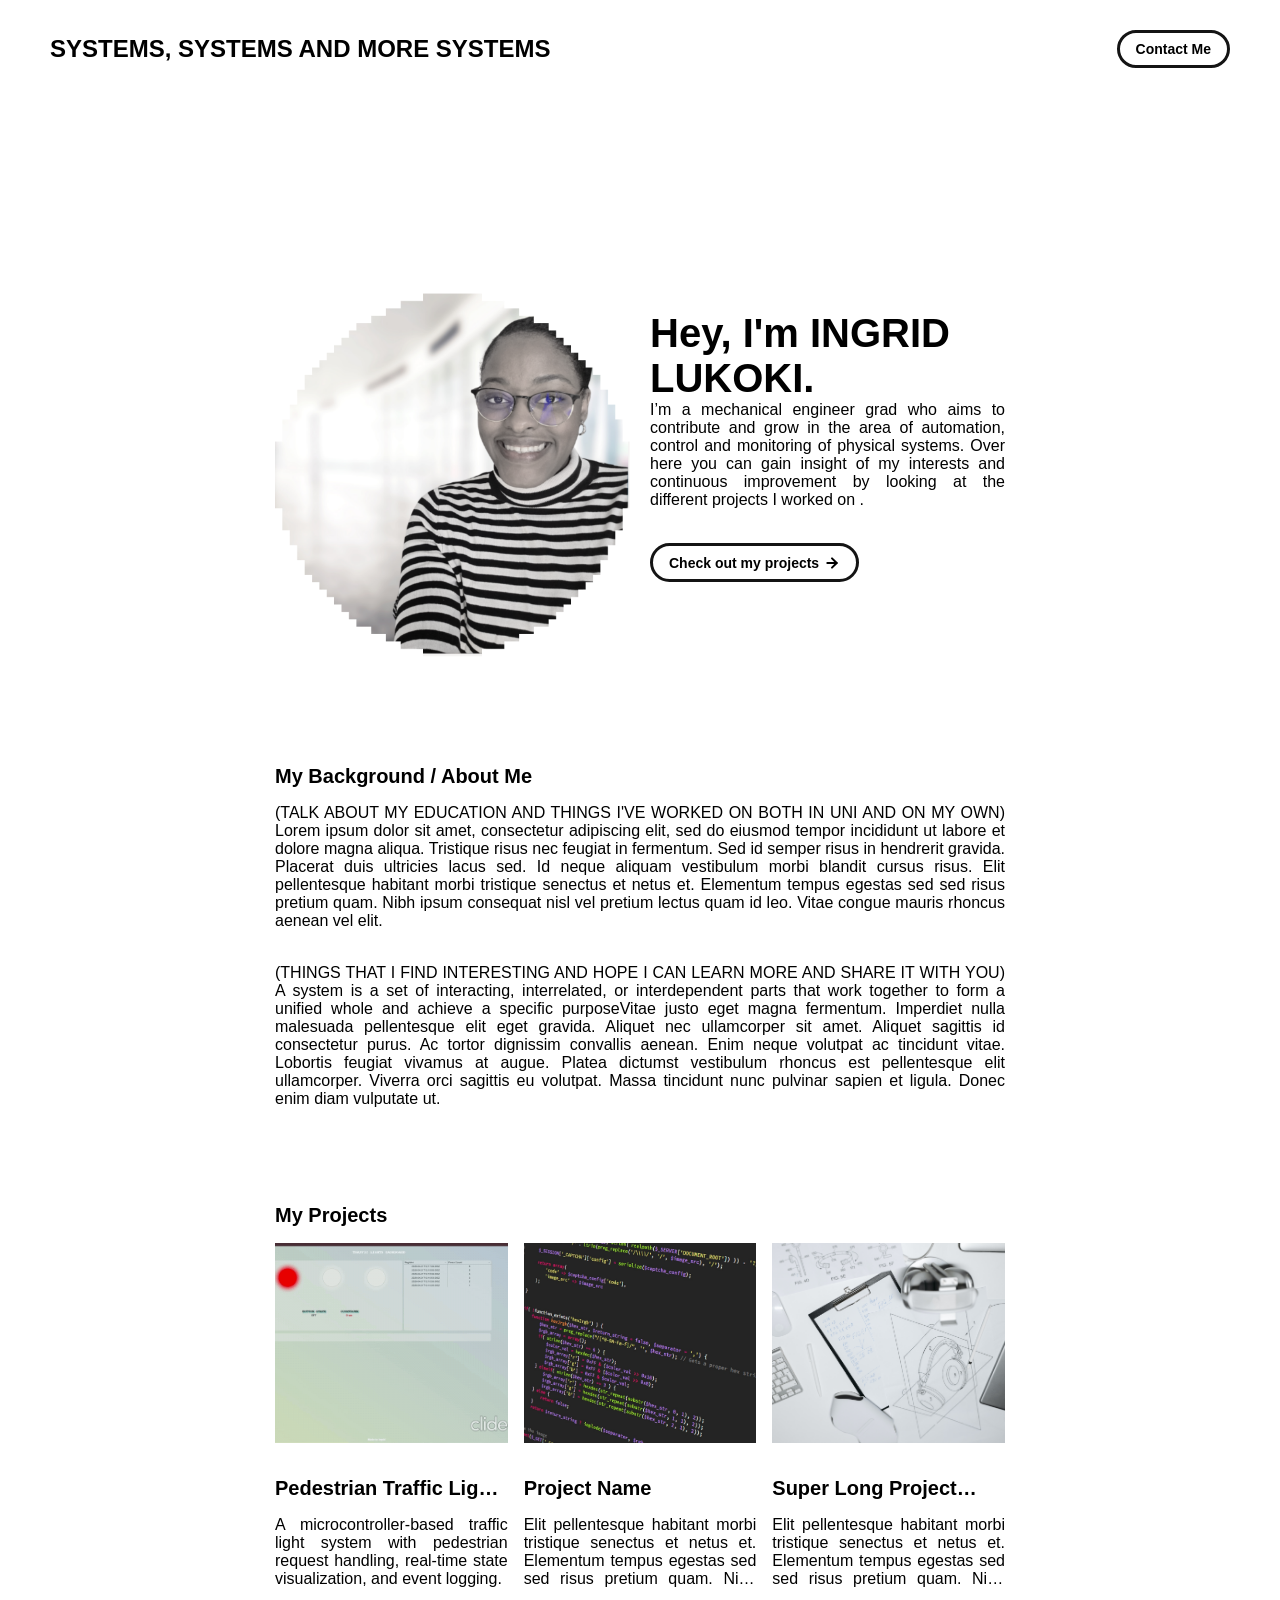
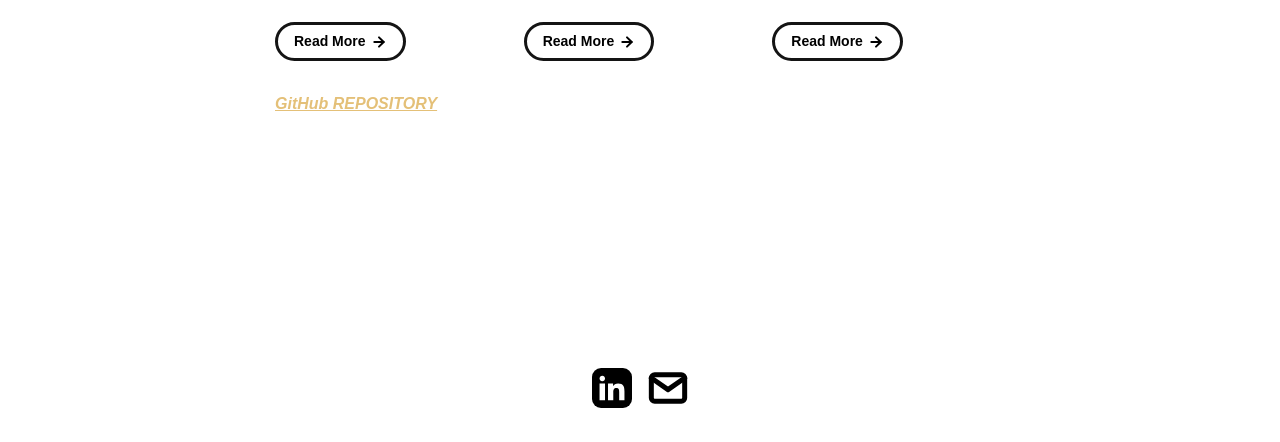
==== index.html @ a31dd632 "complete project lights portfolio page" ====
<!DOCTYPE html>
<html lang="en">
	<head>
		<meta charset="utf-8">

    <!-- 
      TODO

      Upload your Unemployable (or whatever photo you like) to the assets/images folder
      and change the name of the image below to match the uploaded one

      Change the title in the <title> tag to whatever you would like the title of your portfolio to be

      This should be the same across all pages.
     -->
    <link rel="icon" href="/assets/images/4539.jpg" />
		<title>WELCOME TO INGRID'S PORTFOLIO</title>
    <meta name="description" content="A page where I share some projects with the community.">
    <meta name="viewport" content="width=device-width, initial-scale=1" />

		<link rel="stylesheet" href="./css/layout.css">
    <link rel="stylesheet" href="./css/typography.css">
    <link rel="stylesheet" href="./css/utilities.css">

		<script defer src="./js/script.js"></script>
	</head>
	<body>
    <!-- NAVBAR -->
    <div class="navbar">
      <a class="nav-title-link" href="./index.html">
        <!-- TODO - Change the "Portfolio Title" to whatever you want displayed in the top left -->
        <span class="nav-title">SYSTEMS, SYSTEMS AND MORE SYSTEMS</span>
         <!-- TODO - Change the email after 'mailto:' to your email address for contact -->
        <a class="button" href="mailto:ingrid.lukoki@gmail.com">
          <span class="button-text">Contact Me</span>
        </a>
      </a>
    </div>



    <!-- MAIN PAGE CONTENT -->
    <div id="main-content">

      <!-- PORTFOLIO HEADER -->
      <div id="portfolio-header">
        <div id="portfolio-header-image-container">
          <!-- 
            TODO

            - Change the img "src" attribute to point to the Unemployable image you uploaded (or whatever image).
            - Change the number to point to your Unemployable & replace the OpenSea link with your own
            - If you aren't using an Unemployable as your image, remove the entire "a" element
          -->
          <img src="./assets/images/PROFILE_PICTURE.png" class="portfolio-header-image">
         
         <!--
          <a class="no-underline" target="_blank" href="https://opensea.io/assets/0xe0be388ab81c47b0f098d2030a1c9ef190691a8a/1311">
            <span class="image-caption">Unemployables #1311</span>
          -->
          
          </a>
        </div>

          <!-- 
            TODO

            - Change the main-title to whatver you want
            - Change the body-text after that to a quick introduction to what you do
            - Edit the button text if you feel like it. It will link to the projects section below.
          -->
        <div id="portfolio-header-text-container">
            <div class="header-text">
              <span class="main-title">Hey, I'm INGRID LUKOKI.</span>
              <div class="body-text">I’m a mechanical engineer grad who aims to contribute and grow in the area of automation, control and monitoring of physical systems. Over here you can gain insight of my interests and continuous improvement by looking at the different projects I worked on .</div>
            </div>
            <a class="button" id="my-work-link">
              <span class="button-text">Check out my projects</span> 
              <image src="./assets/icons/arrow-right.svg" class="right-arrow-icon"/>
            </a>
        </div>
      </div>

      <!-- ABOUT SECTION -->
      <!-- 
        TODO

        - Change the subheader-text to whatever header you want
        - Add paragraphs using the <div class="body-text"></div> elements in the "about-section-content"
      -->
      <div id="about-section">
        <span class="subheader-text">My Background / About Me</span>
        <div class="about-section-content">
          <div class="body-text">(TALK ABOUT MY EDUCATION AND THINGS I'VE WORKED ON BOTH IN UNI AND ON MY OWN) Lorem ipsum dolor sit amet, consectetur adipiscing elit, sed do eiusmod tempor incididunt ut labore et dolore magna aliqua. Tristique risus nec feugiat in fermentum. Sed id semper risus in hendrerit gravida. Placerat duis ultricies lacus sed. Id neque aliquam vestibulum morbi blandit cursus risus. Elit pellentesque habitant morbi tristique senectus et netus et. Elementum tempus egestas sed sed risus pretium quam. Nibh ipsum consequat nisl vel pretium lectus quam id leo. Vitae congue mauris rhoncus aenean vel elit.</div>
          <div class="body-text">(THINGS THAT I FIND INTERESTING AND HOPE I CAN LEARN MORE AND SHARE IT WITH YOU) A system is a set of interacting, interrelated, or interdependent parts that work together to form a unified whole and achieve a specific purposeVitae justo eget magna fermentum. Imperdiet nulla malesuada pellentesque elit eget gravida. Aliquet nec ullamcorper sit amet. Aliquet sagittis id consectetur purus. Ac tortor dignissim convallis aenean. Enim neque volutpat ac tincidunt vitae. Lobortis feugiat vivamus at augue. Platea dictumst vestibulum rhoncus est pellentesque elit ullamcorper. Viverra orci sagittis eu volutpat. Massa tincidunt nunc pulvinar sapien et ligula. Donec enim diam vulputate ut.</div>
        </div>
      </div>

      <!-- PROJECTS / MY WORK SECTION -->
      <div id="my-work-section">
        <!-- TODO - Change the subheader-text to whatever you want the Projects section header to say -->
        <span class="subheader-text">My Projects</span>

        <div class="projects-container">
          <!-- 
            TODO

            This is where the project cards live. Here's a base level project card for you to copy:
            <div class="project-card">
              <img src="./assets/images/IMAGE_NAME" class="project-image">
              <div class="project-card-text-container">
                <div class="subheader-text project-title">PROJECT_NAME</div>
                <div class="body-text project-card-text">SMALL_PROJECT_DESCRIPTION</div>
              </div>
              <a class="button" href="./project-pages/PROJECT_PAGE_NAME.html">
                <span class="button-text">Read More</span>
                <image src="./assets/icons/arrow-right.svg" class="right-arrow-icon"/>
              </a>
            </div>

            - To add a project to the this area, copy the above, paste it below this comment, and change the following:
                - IMAGE_NAME: the name of the image file in assets/images
                - PROJECT_NAME: the name of the project (keep it short, it only shows 1 line)
                - SMALL_PROJECT_DESCRIPTION: a quick project description (max 4 lines)
                - PROJECT_PAGE_NAME.html: the html filename for the project (must be in project-pages folder)
          -->
          <div class="project-card">
            <img src="./assets/images/traffic_lights.gif" class="project-image">
            <div class="project-card-text-container">
              <div class="subheader-text project-title"> Pedestrian Traffic Light Control System with Monitoring and Data Logging </div>
              <div class="body-text project-card-text"> A microcontroller-based traffic light system with pedestrian request handling, real-time state visualization, and event logging.</div>
            </div>
            <a class="button" href="./project-pages/project-trafficL.html">
              <span class="button-text">Read More</span>


              
              <!-- OVER HERE TRY TO INS, DIAGRAMS NOTHING MORE ERT GITHUB REPOSITORY LINK; ALSO THE NEXT PAGE SHOULD JUST SHOW PICS-->
              <image src="./assets/icons/arrow-right.svg" class="right-arrow-icon"/>
               <a class="links" href="https://github.com/Ingrid-LK/Traffic-Lights-ArduinoVersion" target="_blank">GitHub REPOSITORY</a>
            </a>
          </div>



          <div class="project-card">
            <img src="./assets/images/code.jpeg" class="project-image">
            <div class="project-card-text-container">
              <div class="subheader-text project-title">Project Name</div>
              <div class="body-text project-card-text">Elit pellentesque habitant morbi tristique senectus et netus et. Elementum tempus egestas sed sed risus pretium quam. Nibh ipsum consequat nisl vel pretium</div>
            </div>
            <a class="button" href="./project-pages/project-template.html">
              <span class="button-text">Read More</span>
              <image src="./assets/icons/arrow-right.svg" class="right-arrow-icon"/>
            </a>
          </div>




          <div class="project-card">
            <img src="./assets/images/sketchbook.jpeg" class="project-image">
            <div class="project-card-text-container">
              <div class="subheader-text project-title">Super Long Project Name That Should be Hidden</div>
              <div class="body-text project-card-text">Elit pellentesque habitant morbi tristique senectus et netus et. Elementum tempus egestas sed sed risus pretium quam. Nibh ipsum consequat nisl vel pretium</div>
            </div>
            <a class="button" href="./project-pages/project-template.html">
              <span class="button-text">Read More</span>
              <image src="./assets/icons/arrow-right.svg" class="right-arrow-icon"/>
            </a>
          </div>
        </div>
      </div>
    </div>

    <!-- FOOTER -->
    <div id="footer">
      <!-- 
        TODO - Change href to your Instagram account (can also delete entire "a" element if no Instagram) 

        This should be the same across all pages.
      -->
      
      <!-- 
        TODO - Change href to your Twitter account (can also delete entire "a" element if no Twitter) 
      
        This should be the same across all pages.
      -->
      <a class="icon-link" target="_blank" href="https://www.linkedin.com/in/ingrid-l-b6b52033a">
        <image src="./assets/icons/linkedin-square-icon.svg" class="footer-icon"/>
      </a>
      <!-- 
        TODO - Change the email after "mailto" to your contact email 
      
        This should be the same across all pages.
      -->
      <a class="icon-link" href="mailto:ingrid.lukoki@gmail.com">
        <image src="./assets/icons/mail.svg" class="footer-icon"/>
      </a>
    </div>

	</body>
</html>
---- css/layout.css ----
* {
  box-sizing: border-box;
}

html {
  text-size-adjust: none;
  -webkit-text-size-adjust: none;
  -moz-text-size-adjust: none;
  -ms-text-size-adjust: none;
}

body {
  margin: 0;
  -webkit-font-smoothing: antialiased;
  -moz-osx-font-smoothing: grayscale;
}




/* Main Page Layout */

#main-content {
  margin: 225px 425px;
  display: flex;
  flex-direction: column;
  gap: 96px;
}




/* Portfolio Header */

#portfolio-header {
  display: flex;
  gap: 20px;
  align-items: center;
}

#portfolio-header-image-container {
  display: flex;
  flex-direction: column;
  gap: 10px;
  flex-basis: 50%;
}

.portfolio-header-image {
  width: 100%;
  height: auto;
}

#portfolio-header-text-container {
  display: flex;
  flex-direction: column;
  gap: 34px;
  flex-basis: 50%;
}




/* About Section */

#about-section {
  display: flex;
  flex-direction: column;
  gap: 16px;
}

.about-section-content {
  display: flex;
  flex-direction: column;
  gap: 34px;
}




/* Project Section */

#my-work-section {
  display: flex;
  flex-direction: column;
  gap: 16px;
}

.projects-container {
  display: flex;
  gap: 34px 16px;
  flex-wrap: wrap;
}

    /* Project Cards */

    .project-card {
      max-width: calc((100% - 32px) / 3);
      display: flex;
      flex-direction: column;
      gap: 34px;
    }

    .project-card-text-container {
      flex-direction: column;
      display: flex;
      gap: 16px
    }

    .project-image {
      width: 100%;
      height: 200px;
      object-fit: cover;
      object-position: center;
    }




/* Project Pages */

#project-header {
  display: flex;
  flex-direction: column;
  gap: 16px;
}

.project-header-image {
  width: 100%;
  height: auto;
}

#project-details {
  display: flex;
  flex-direction: column;
  gap: 16px;
}

.project-details-content {
  display: flex;
  flex-direction: column;
  gap: 34px;
}

    /* Project Gallery */

    #project-gallery {
      display: flex;
      flex-direction: column;
      gap: 16px;
    }

    .project-gallery-content {
      display: flex;
      flex-wrap: wrap;
      gap: 34px 16px;
    }

    .gallery-image-container {
      width: 100%;
      display: flex;
      flex-direction: column;
      gap: 10px;
    }

    .gallery-image-container.half-width {
      width: calc((100% - 16px) / 2);
    }

  

    .gallery-image {
      width: 100%;
      height: auto;
    }

  

/* Extra Extra large devices (large laptops and desktops, 1200px and below) */
@media only screen and (max-width: 1600px) {
  #main-content {
    margin: 225px 275px;
  }
}

/* Extra large devices (large laptops and desktops, 1200px and below) */
@media only screen and (max-width: 1200px) {
  #main-content {
    margin: 225px 175px;
  }
}

/* Large devices (laptops/desktops, 1000px and below) */
@media only screen and (max-width: 1000px) {
  #main-content {
    margin: 225px 75px;
  }
}

/* Small devices (portrait tablets and large phones, 800px and below) */
@media only screen and (max-width: 800px) {
  #main-content {
    margin: 150px 50px;
  }

  #portfolio-header {
    flex-direction: column;
  }

  .project-card {
    max-width: calc((100% - 16px) / 2);
  }
}

/* Small devices (portrait tablets and large phones, 600px and below) */
@media only screen and (max-width: 600px) {
  #main-content {
    margin: 125px 20px;
  }

  .project-card {
    max-width: 100%;
  }
}

#image-centered{
  text-align: center;
   display: block;
  margin: auto;
  width: 50%;;
}


/*spacing in list elements*/
li {
  margin: 10px 0;
}
---- css/typography.css ----
body {
  font-family: "Helvetica Neue", Helvetica, Arial, sans-serif;
}

.nav-title {
  font-weight: 700;
  font-size: 24px;
}

.button-text {
  font-size: 14px;
  font-weight: 700;
}

.image-caption {
  font-size: 14px;
  font-weight: 500;
  text-align: center;
  text-shadow:
  1px 1px 2px bisque,
  0 0 1em brown,
  0 0 0.2em burlywood;
}

.main-title {
  font-size: 40px;
  font-weight: 700;
}

.subheader-text {
  font-size: 20px;
  font-weight: 700;
}

.body-text {
  font-size: 16px;
  font-weight: 500;
  text-align:justify;
}

.project-card-text {
  overflow: hidden;
  text-overflow: ellipsis;
  display: -webkit-box;
  -webkit-line-clamp: 4;
  -webkit-box-orient: vertical;
}

.project-title {
  overflow: hidden;
  text-overflow: ellipsis;
  display: -webkit-box;
  -webkit-line-clamp: 1;
  -webkit-box-orient: vertical;
}

.links{
    color: rgb(228, 192, 120);
    font-style: oblique;
    font-weight:bold


}
---- css/utilities.css ----
/* Icons */

.right-arrow-icon {
  width: 16px;
  height: 16px;
  margin-top: 1px;
}

.footer-icon {
  width: 40px;
  height: 40px;
}

a.icon-link {
  transition: transform 200ms ease-in-out;
}

a.icon-link:hover {
  cursor: pointer;
  stroke-width: 5;
  margin: 0;
  transform: rotate(15deg);
}


/* Navbar Styling */

.navbar {
  width: 100%;
  padding: 30px 50px;
  display: flex;
  justify-content: space-between;
  align-items: center;
  position: fixed;
  top: 0;
  left: 0;
}

.nav-title-link {
  color: black;
  text-decoration: none;
}

.nav-title-link:hover {
  text-decoration: underline;
}

/* Small devices (portrait tablets and large phones, 800px and below) */
@media only screen and (max-width: 800px) {
  .navbar {
    padding: 20px 20px;
    background-color: white
  }
}


/* Button Styling */

a.button {
  padding: 8px 16px;
  border: 3px solid #141414;
  border-radius: 50px;
  color: black;
  text-decoration: none;
  width: fit-content;
  display: flex;
  gap: 5px;
  align-items: center;
}

a.button:hover {
  text-decoration: underline;
  text-decoration-thickness: 2px;
  cursor: pointer;
}


/* Footer Styling */

#footer {
  width: 100%;
  display: flex;
  padding: 30px 50px;
  justify-content: center;
  align-items: center;
  gap: 16px;
}

/* Link Styling */
a.no-underline {
  text-decoration: none;
  color: black
}

a.no-underline:hover {
  text-decoration: underline;
  cursor: pointer;
}

/* Small devices (portrait tablets and large phones, 800px and below) */
@media only screen and (max-width: 800px) {
  #footer {
    padding: 20px 20px;
  }
}
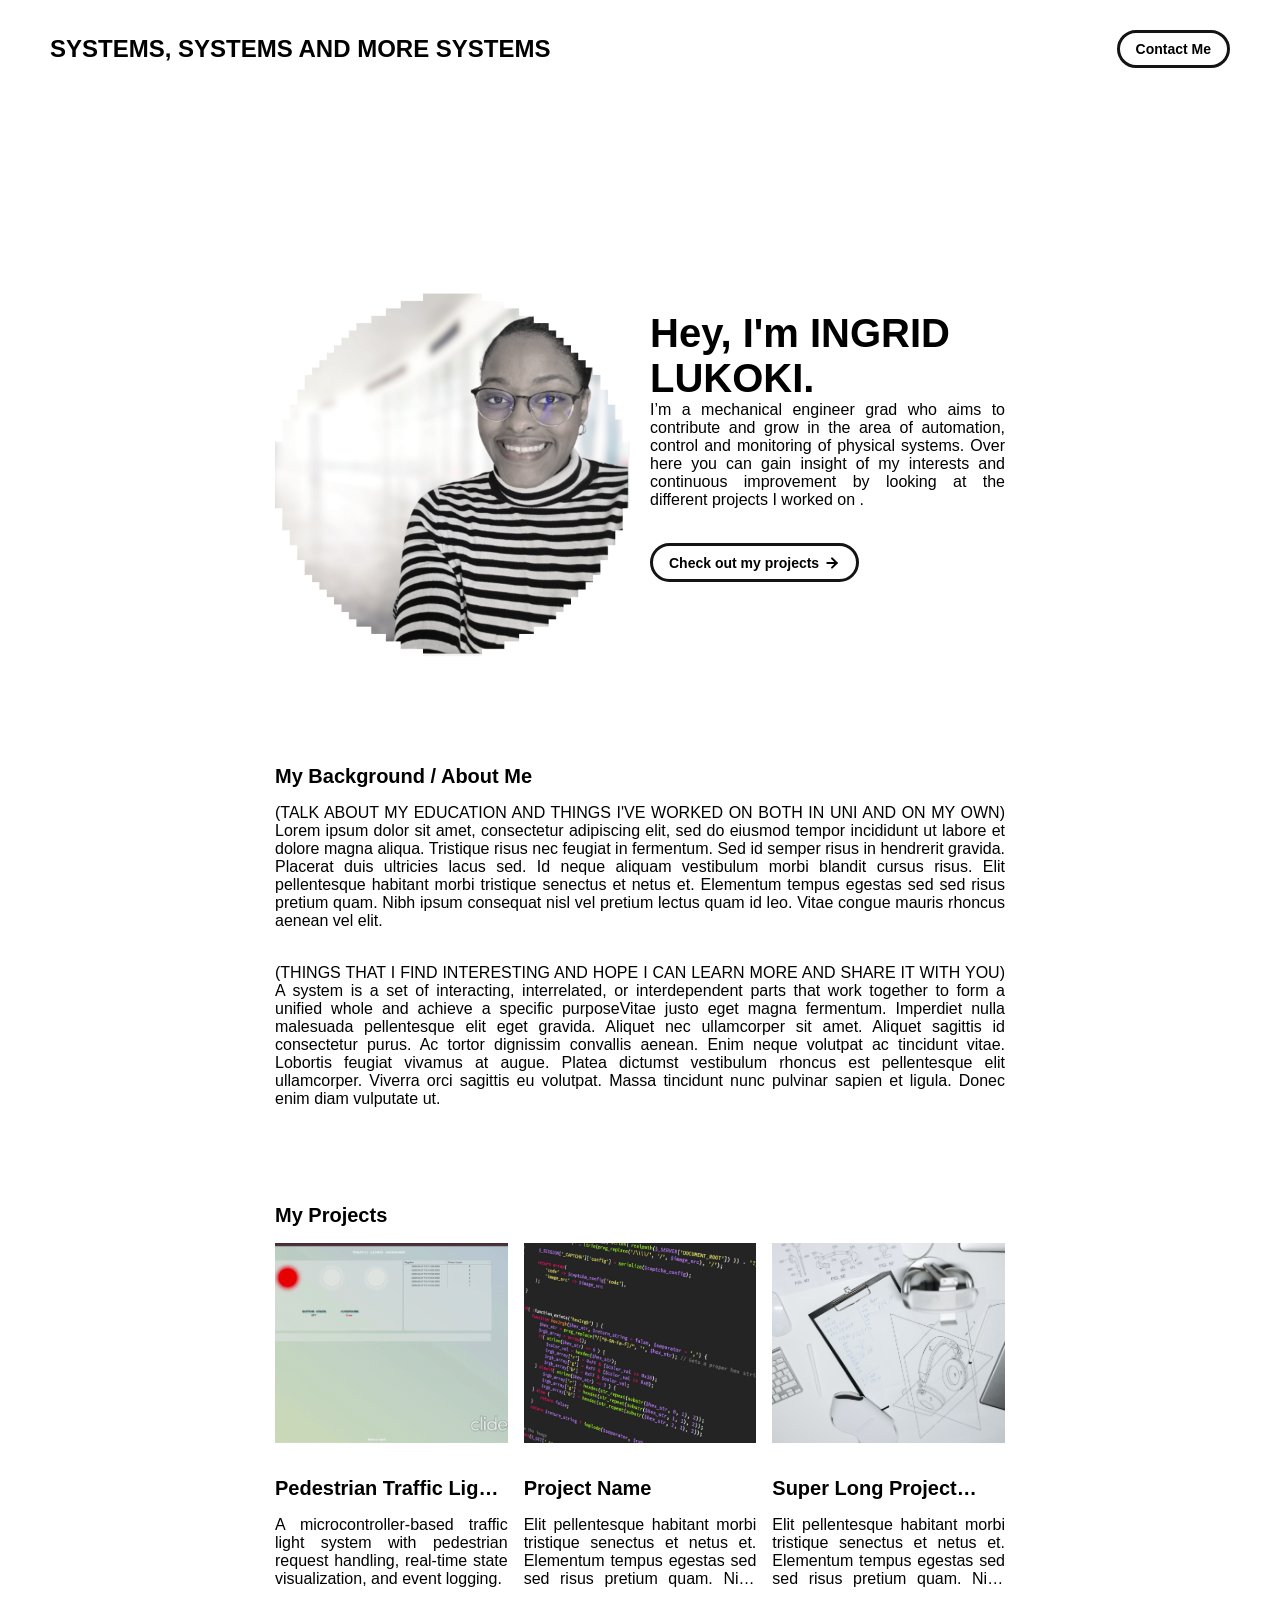
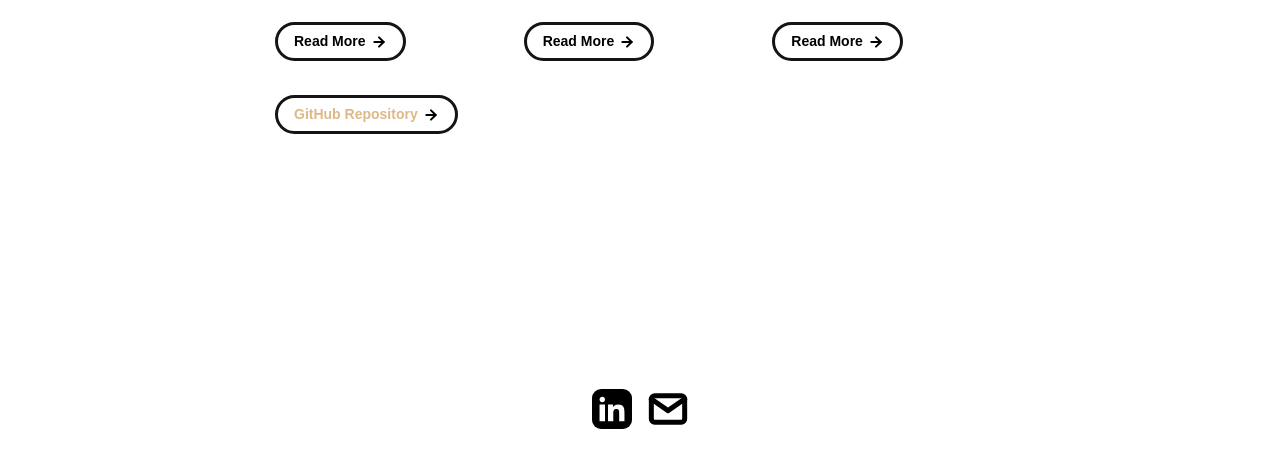
==== commit bf43af0e: "added github project links" ====
--- a/index.html
+++ b/index.html
@@ -132,13 +132,16 @@
             </div>
             <a class="button" href="./project-pages/project-trafficL.html">
               <span class="button-text">Read More</span>
-
-
-              
+              <image src="./assets/icons/arrow-right.svg" class="right-arrow-icon"/>
+            </a>
+
+
+             <a class="button" id= "links" href="https://github.com/Ingrid-LK/Traffic-Lights-ArduinoVersion">
+              <span class="button-text">GitHub Repository</span>
               <!-- OVER HERE TRY TO INS, DIAGRAMS NOTHING MORE ERT GITHUB REPOSITORY LINK; ALSO THE NEXT PAGE SHOULD JUST SHOW PICS-->
               <image src="./assets/icons/arrow-right.svg" class="right-arrow-icon"/>
-               <a class="links" href="https://github.com/Ingrid-LK/Traffic-Lights-ArduinoVersion" target="_blank">GitHub REPOSITORY</a>
-            </a>
+            </a>
+
           </div>
 
 
--- a/css/utilities.css
+++ b/css/utilities.css
@@ -75,6 +75,10 @@
   cursor: pointer;
 }
 
+a.button#links {
+    color: burlywood;
+}
+
 
 /* Footer Styling */
 
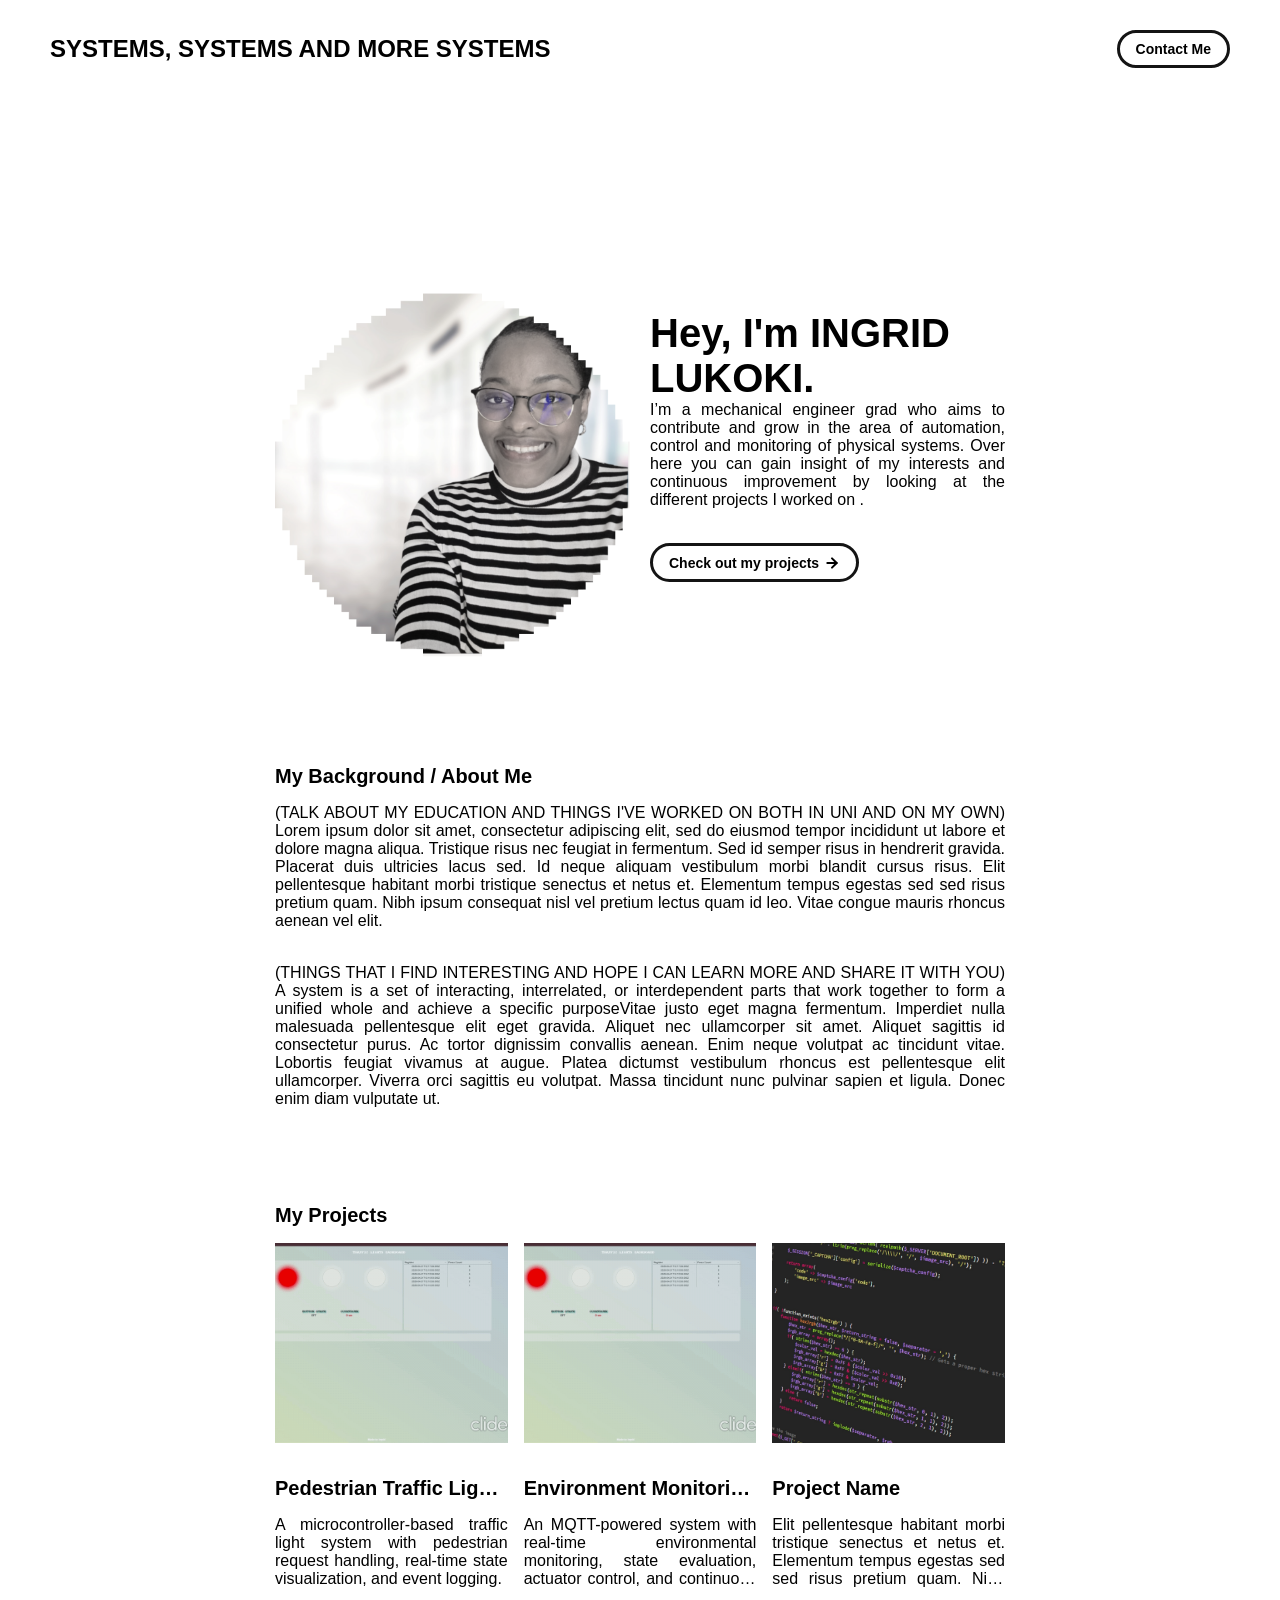
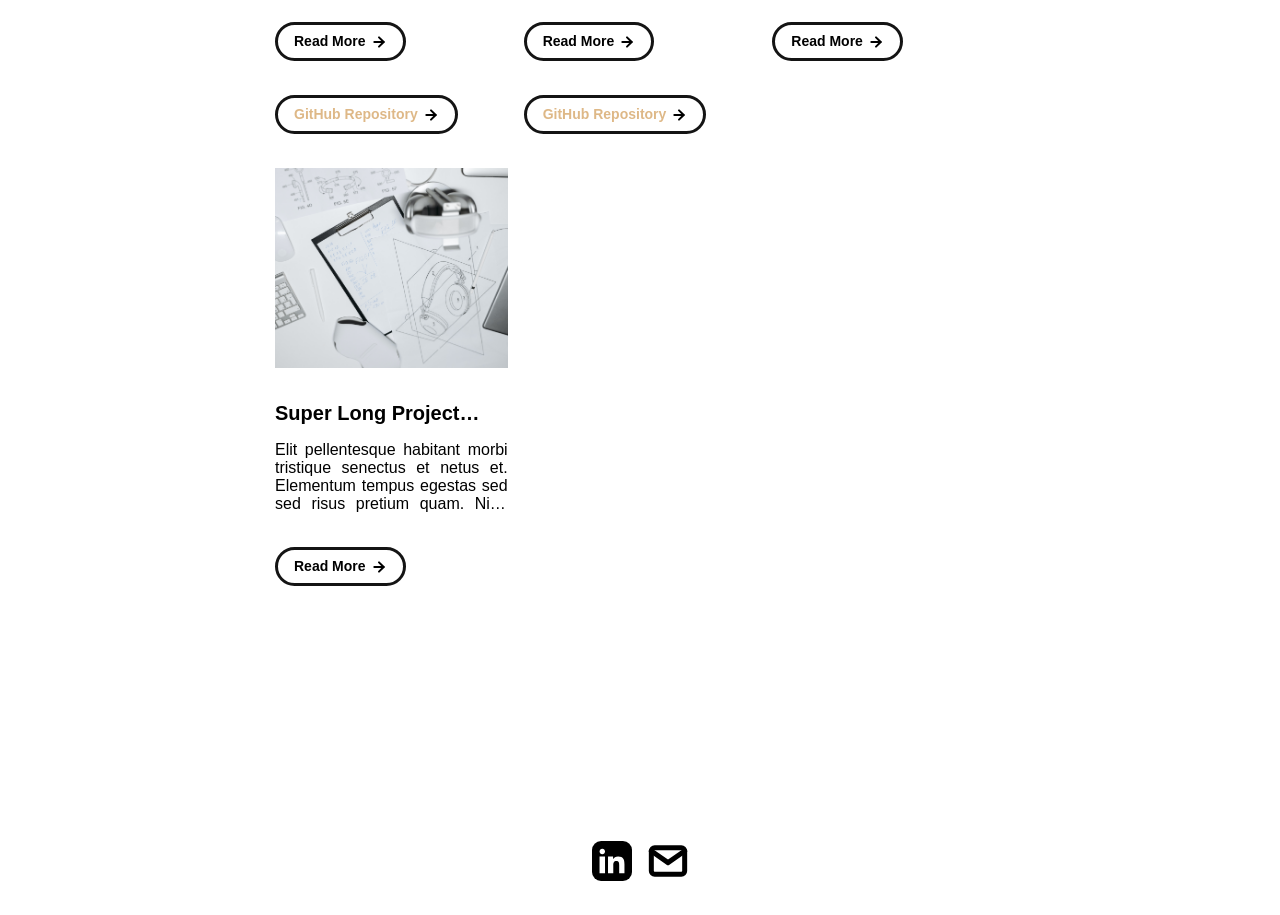
==== commit e1027d5a: "update index html to add new project page" ====
--- a/index.html
+++ b/index.html
@@ -124,6 +124,7 @@
                 - SMALL_PROJECT_DESCRIPTION: a quick project description (max 4 lines)
                 - PROJECT_PAGE_NAME.html: the html filename for the project (must be in project-pages folder)
           -->
+                <!--traffic lights project-->
           <div class="project-card">
             <img src="./assets/images/traffic_lights.gif" class="project-image">
             <div class="project-card-text-container">
@@ -143,6 +144,31 @@
             </a>
 
           </div>
+
+
+          
+          <!--mqtt project-->
+           <div class="project-card">
+            <img src="./assets/images/traffic_lights.gif" class="project-image">
+            <div class="project-card-text-container">
+              <div class="subheader-text project-title"> Environment Monitoring & Watering Control System using ESP32 and MQTT </div>
+              <div class="body-text project-card-text"> An MQTT-powered system with real-time environmental monitoring, state evaluation, actuator control, and continuous data logging.</div>
+            </div>
+            <a class="button" href="./project-pages/project-mqtt.html">
+              <span class="button-text">Read More</span>
+              <image src="./assets/icons/arrow-right.svg" class="right-arrow-icon"/>
+            </a>
+
+
+             <a class="button" id= "links" href="https://github.com/Ingrid-LK/SENSOR_STATION">
+              <span class="button-text">GitHub Repository</span>
+              <!-- OVER HERE TRY TO INS, DIAGRAMS NOTHING MORE ERT GITHUB REPOSITORY LINK; ALSO THE NEXT PAGE SHOULD JUST SHOW PICS-->
+              <image src="./assets/icons/arrow-right.svg" class="right-arrow-icon"/>
+            </a>
+
+          </div>
+
+
 
 
 
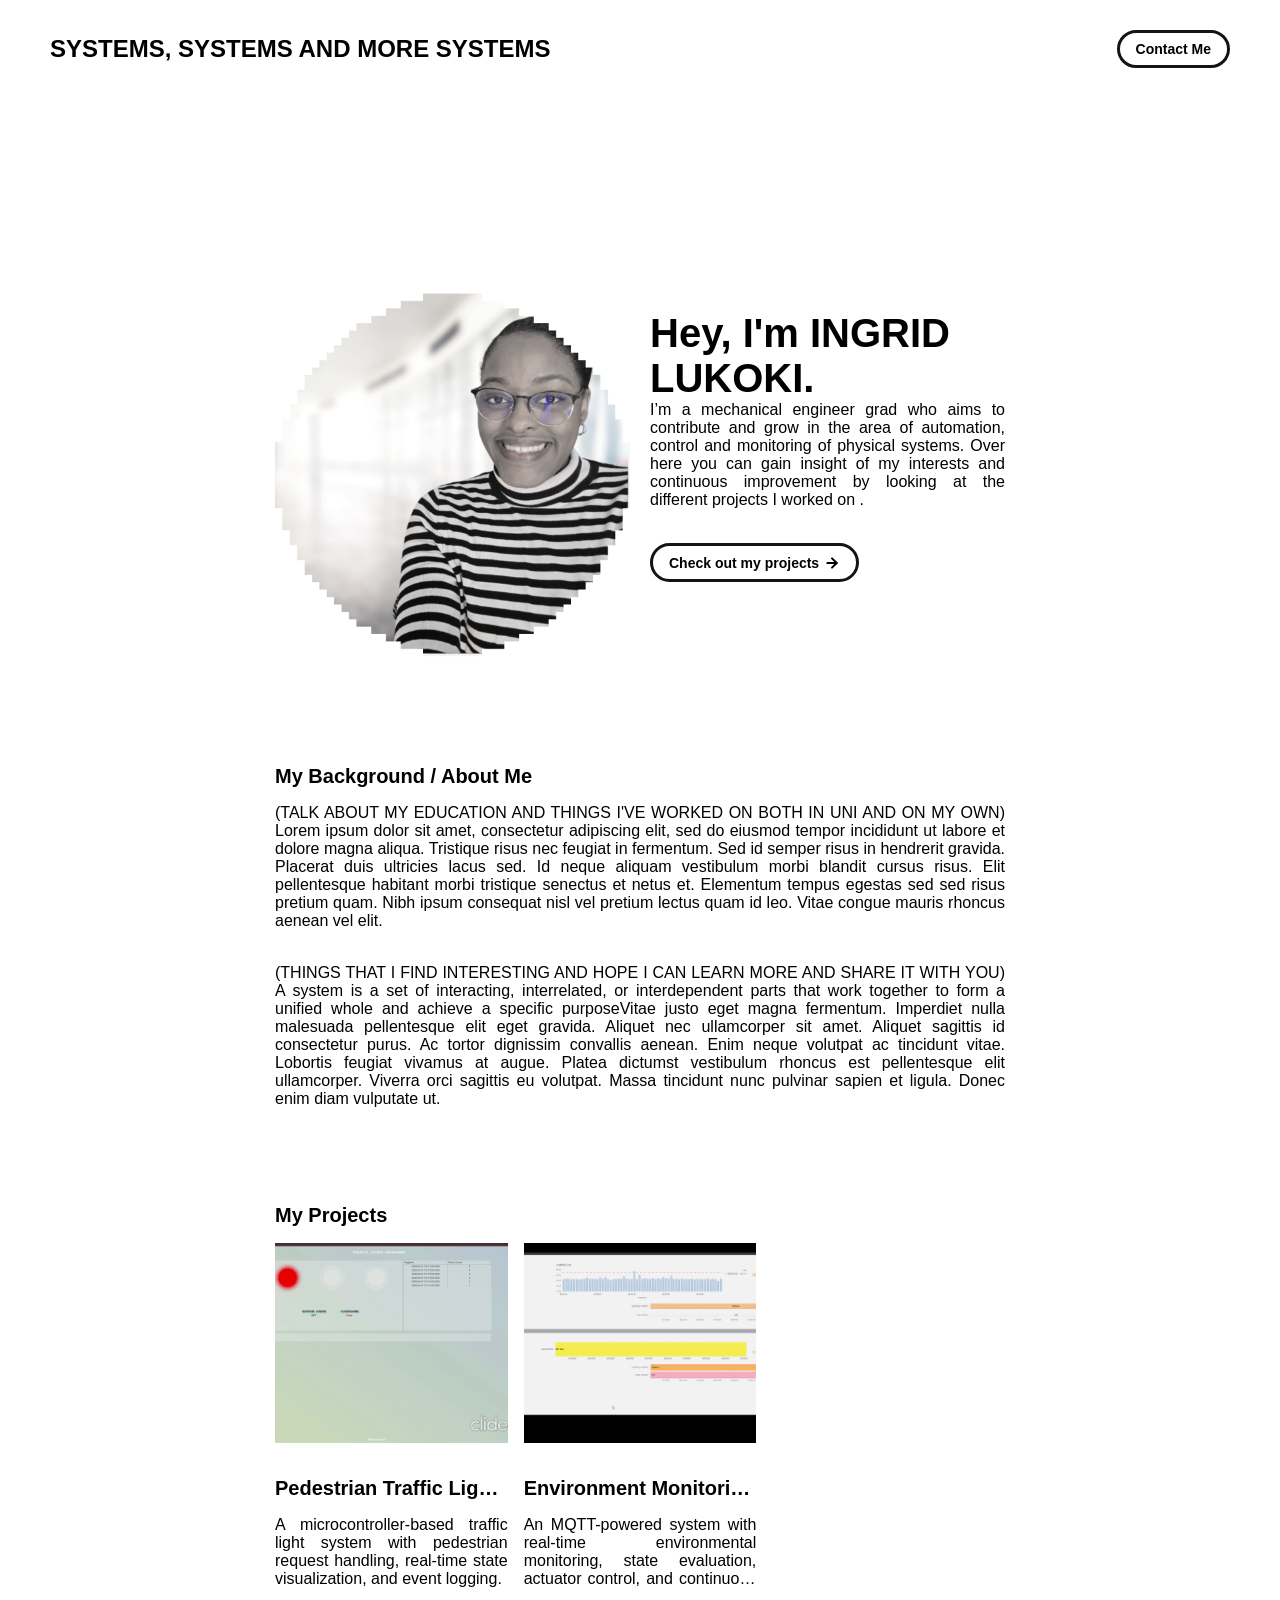
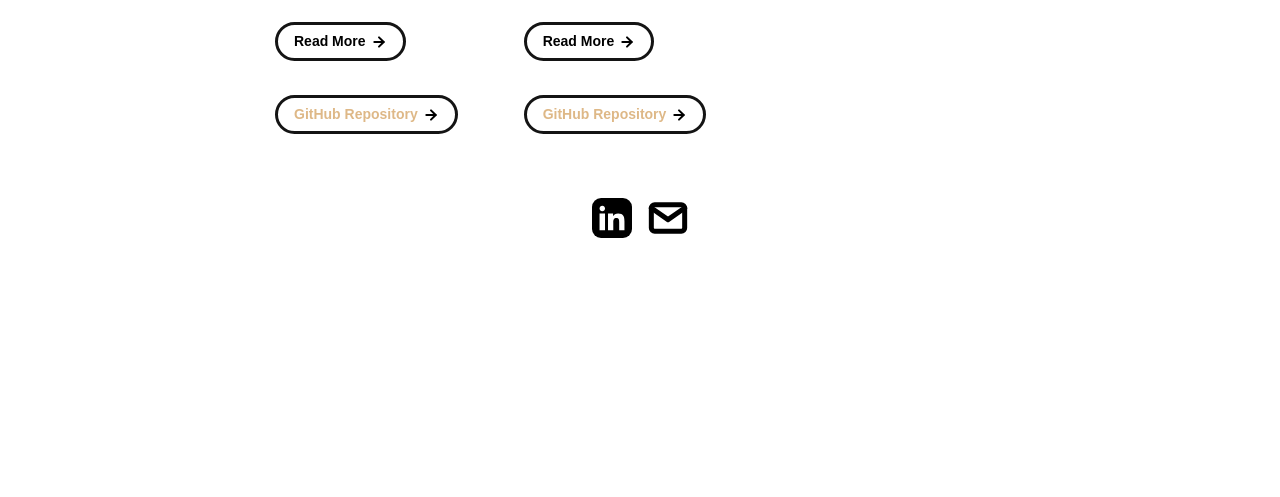
==== commit 5566a646: "updated project 2 card" ====
--- a/index.html
+++ b/index.html
@@ -149,7 +149,7 @@
           
           <!--mqtt project-->
            <div class="project-card">
-            <img src="./assets/images/traffic_lights.gif" class="project-image">
+            <img src="./assets/images/project_2/GRAFANA_DASHBOARD.gif" class="project-image">
             <div class="project-card-text-container">
               <div class="subheader-text project-title"> Environment Monitoring & Watering Control System using ESP32 and MQTT </div>
               <div class="body-text project-card-text"> An MQTT-powered system with real-time environmental monitoring, state evaluation, actuator control, and continuous data logging.</div>
@@ -171,7 +171,9 @@
 
 
 
-
+          <!--ADDITIONAL PROJECT CARDS-->
+
+          <!---
           <div class="project-card">
             <img src="./assets/images/code.jpeg" class="project-image">
             <div class="project-card-text-container">
@@ -202,6 +204,7 @@
       </div>
     </div>
 
+  -->
     <!-- FOOTER -->
     <div id="footer">
       <!-- 
--- a/css/layout.css
+++ b/css/layout.css
@@ -226,7 +226,7 @@
   text-align: center;
    display: block;
   margin: auto;
-  width: 50%;;
+  width: 80%;;
 }
 
 
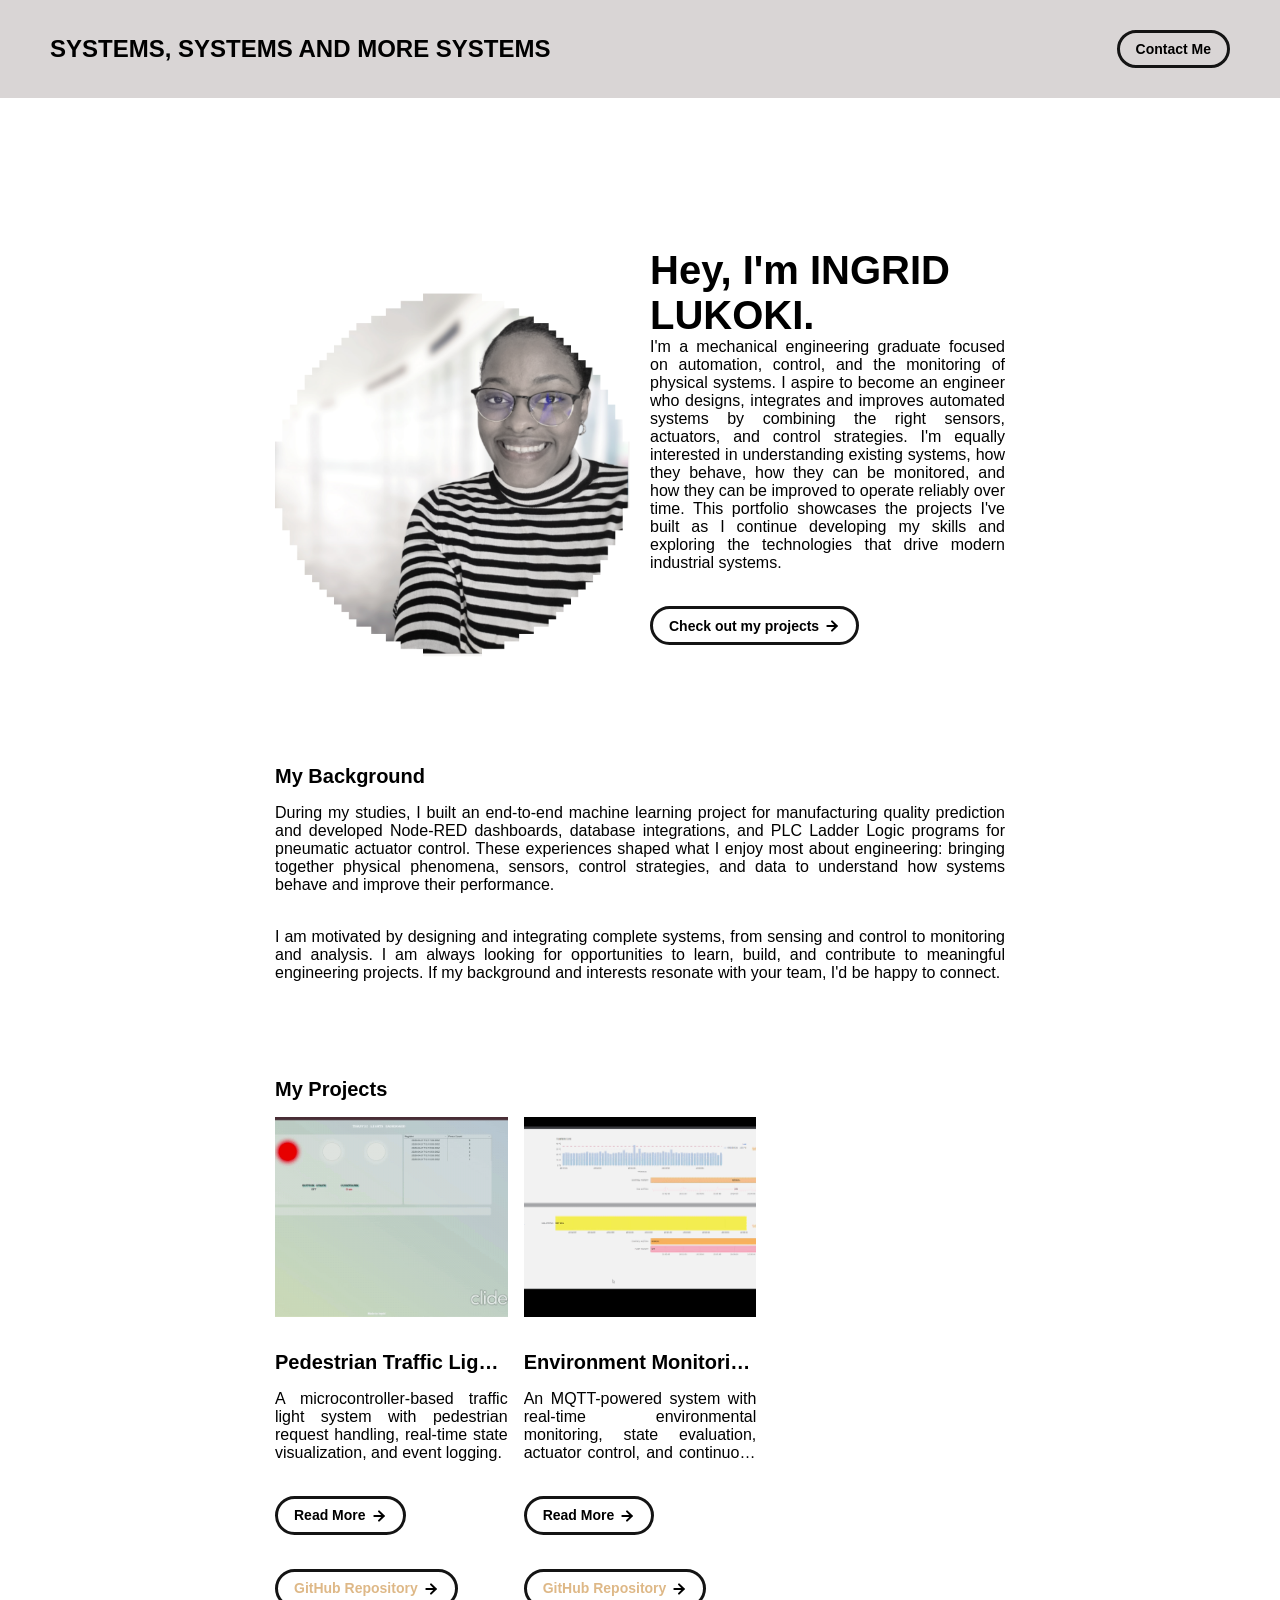
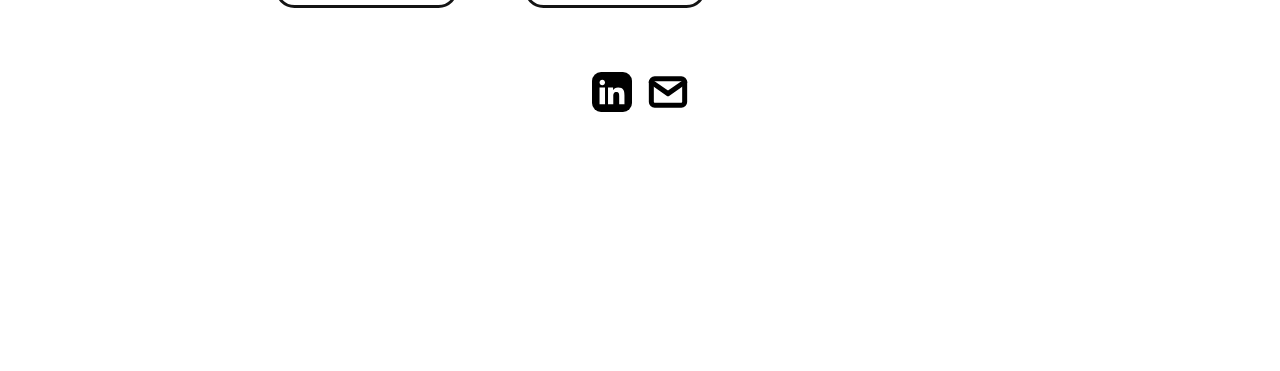
==== commit e8179a5f: "updated intro page content" ====
--- a/index.html
+++ b/index.html
@@ -72,7 +72,7 @@
         <div id="portfolio-header-text-container">
             <div class="header-text">
               <span class="main-title">Hey, I'm INGRID LUKOKI.</span>
-              <div class="body-text">I’m a mechanical engineer grad who aims to contribute and grow in the area of automation, control and monitoring of physical systems. Over here you can gain insight of my interests and continuous improvement by looking at the different projects I worked on .</div>
+              <div class="body-text">I'm a mechanical engineering graduate focused on automation, control, and the monitoring of physical systems. I aspire to become an engineer who designs, integrates and improves automated systems by combining the right sensors, actuators, and control strategies. I'm equally interested in understanding existing systems, how they behave, how they can be monitored, and how they can be improved to operate reliably over time. This portfolio showcases the projects I've built as I continue developing my skills and exploring the technologies that drive modern industrial systems.</div>
             </div>
             <a class="button" id="my-work-link">
               <span class="button-text">Check out my projects</span> 
@@ -89,10 +89,10 @@
         - Add paragraphs using the <div class="body-text"></div> elements in the "about-section-content"
       -->
       <div id="about-section">
-        <span class="subheader-text">My Background / About Me</span>
+        <span class="subheader-text">My Background</span>
         <div class="about-section-content">
-          <div class="body-text">(TALK ABOUT MY EDUCATION AND THINGS I'VE WORKED ON BOTH IN UNI AND ON MY OWN) Lorem ipsum dolor sit amet, consectetur adipiscing elit, sed do eiusmod tempor incididunt ut labore et dolore magna aliqua. Tristique risus nec feugiat in fermentum. Sed id semper risus in hendrerit gravida. Placerat duis ultricies lacus sed. Id neque aliquam vestibulum morbi blandit cursus risus. Elit pellentesque habitant morbi tristique senectus et netus et. Elementum tempus egestas sed sed risus pretium quam. Nibh ipsum consequat nisl vel pretium lectus quam id leo. Vitae congue mauris rhoncus aenean vel elit.</div>
-          <div class="body-text">(THINGS THAT I FIND INTERESTING AND HOPE I CAN LEARN MORE AND SHARE IT WITH YOU) A system is a set of interacting, interrelated, or interdependent parts that work together to form a unified whole and achieve a specific purposeVitae justo eget magna fermentum. Imperdiet nulla malesuada pellentesque elit eget gravida. Aliquet nec ullamcorper sit amet. Aliquet sagittis id consectetur purus. Ac tortor dignissim convallis aenean. Enim neque volutpat ac tincidunt vitae. Lobortis feugiat vivamus at augue. Platea dictumst vestibulum rhoncus est pellentesque elit ullamcorper. Viverra orci sagittis eu volutpat. Massa tincidunt nunc pulvinar sapien et ligula. Donec enim diam vulputate ut.</div>
+          <div class="body-text">During my studies, I built an end-to-end machine learning project for manufacturing quality prediction and developed Node-RED dashboards, database integrations, and PLC Ladder Logic programs for pneumatic actuator control. These experiences shaped what I enjoy most about engineering: bringing together physical phenomena, sensors, control strategies, and data to understand how systems behave and improve their performance.</div>
+          <div class="body-text">I am motivated by designing and integrating complete systems, from sensing and control to monitoring and analysis. I am always looking for opportunities to learn, build, and contribute to meaningful engineering projects. If my background and interests resonate with your team, I'd be happy to connect.</div>
         </div>
       </div>
 
--- a/css/layout.css
+++ b/css/layout.css
@@ -169,7 +169,7 @@
   
 
     .gallery-image {
-      width: 100%;
+      width: 95%;
       height: auto;
     }
 
--- a/css/utilities.css
+++ b/css/utilities.css
@@ -35,6 +35,7 @@
   position: fixed;
   top: 0;
   left: 0;
+  background-color: rgb(217, 213, 213)
 }
 
 .nav-title-link {
@@ -50,7 +51,7 @@
 @media only screen and (max-width: 800px) {
   .navbar {
     padding: 20px 20px;
-    background-color: white
+    background-color: rgb(217, 213, 213)
   }
 }
 
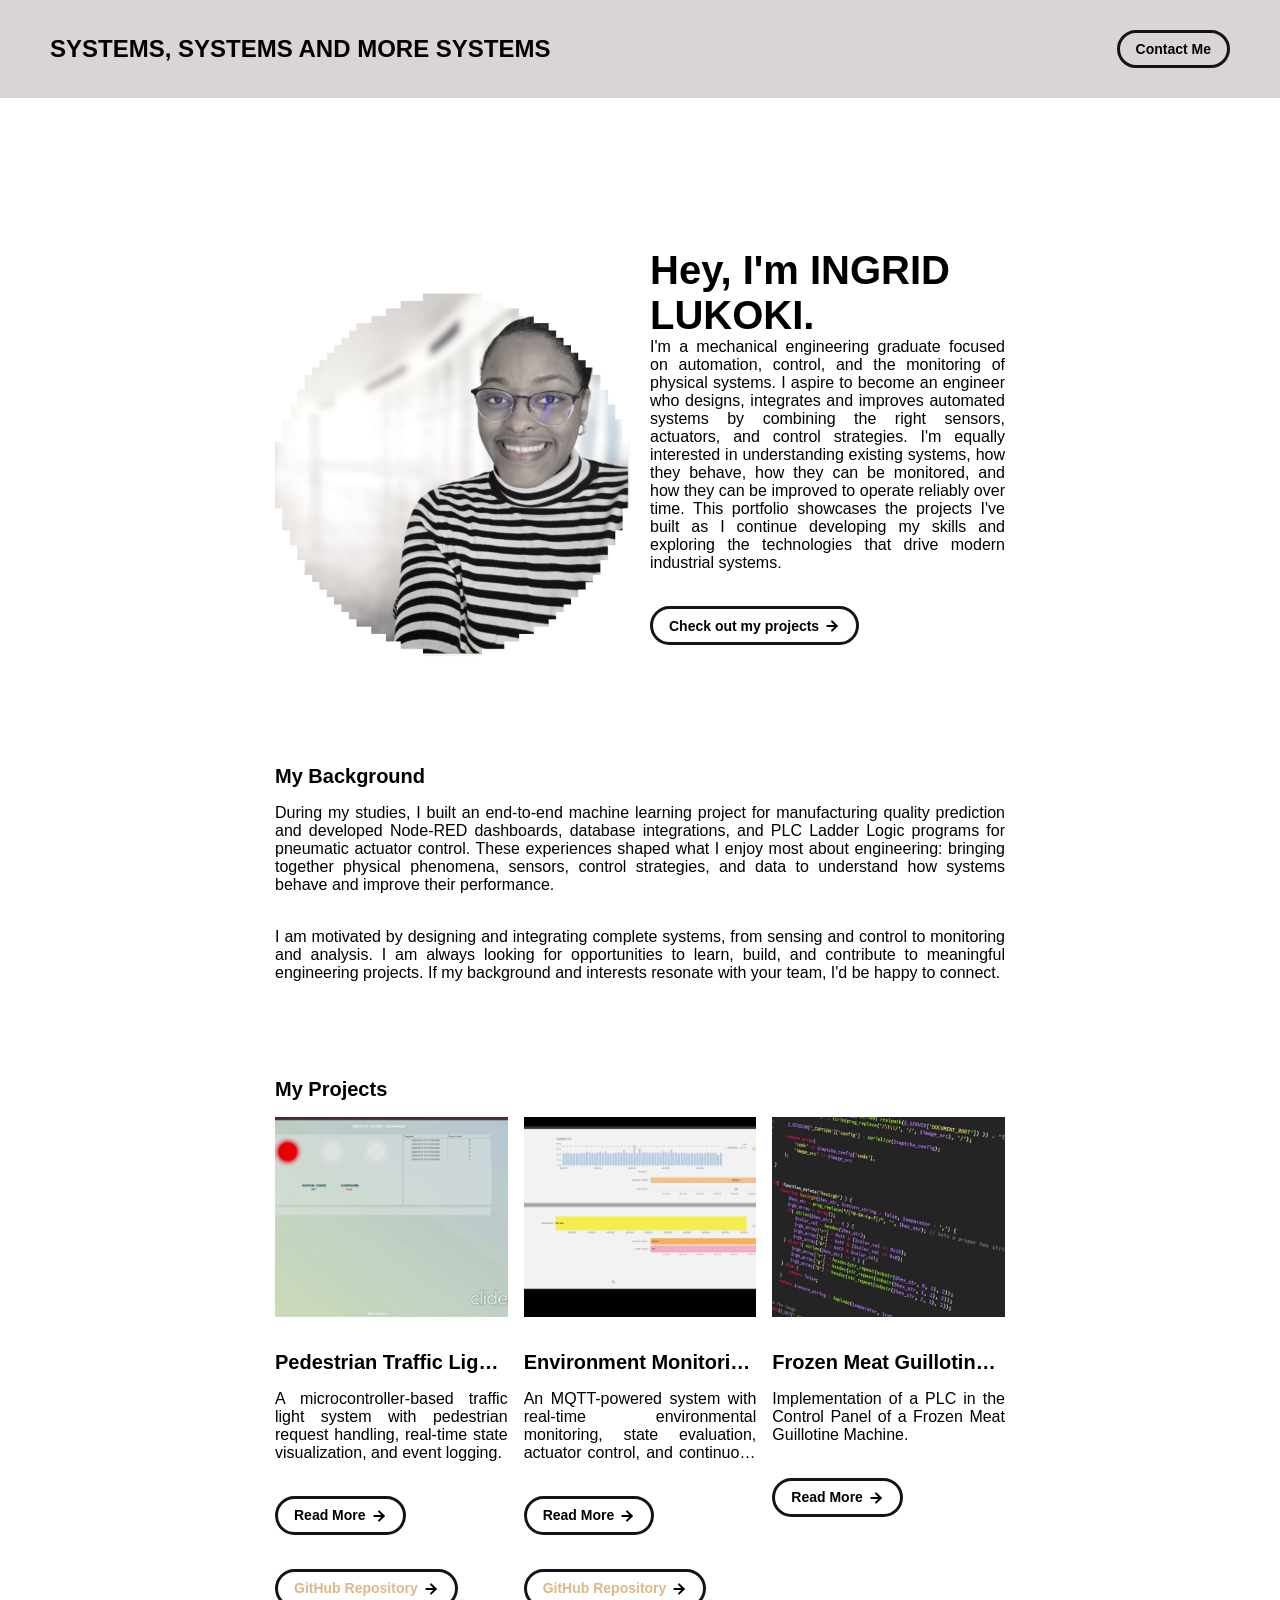
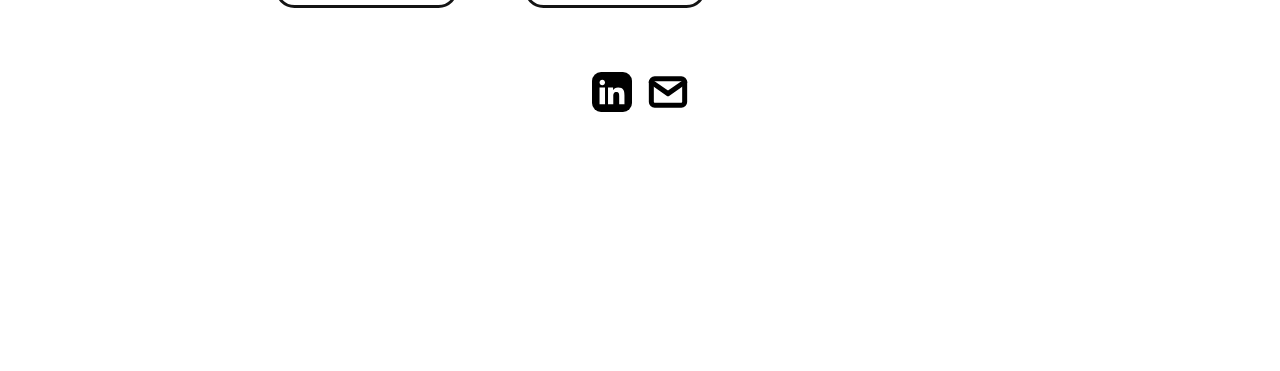
==== commit ff789845: "update machine retrofit page content" ====
--- a/index.html
+++ b/index.html
@@ -169,8 +169,41 @@
           </div>
 
 
-
-
+          <!--retrofit machine-->
+
+  <div class="project-card">
+            <img src="./assets/images/code.jpeg" class="project-image">
+            <div class="project-card-text-container">
+              <div class="subheader-text project-title">Frozen Meat Guillotine Machine Retrofit</div>
+              <div class="body-text project-card-text"> Implementation of a PLC in the Control Panel of a Frozen Meat Guillotine Machine.</div>
+            </div>
+            <a class="button" href="./project-pages/project-machine_retrofit.html">
+              <span class="button-text">Read More</span>
+              <image src="./assets/icons/arrow-right.svg" class="right-arrow-icon"/>
+            </a>
+          </div>
+
+
+
+
+
+
+
+
+
+
+
+
+
+
+
+
+
+          
+          
+          
+          
+          
           <!--ADDITIONAL PROJECT CARDS-->
 
           <!---
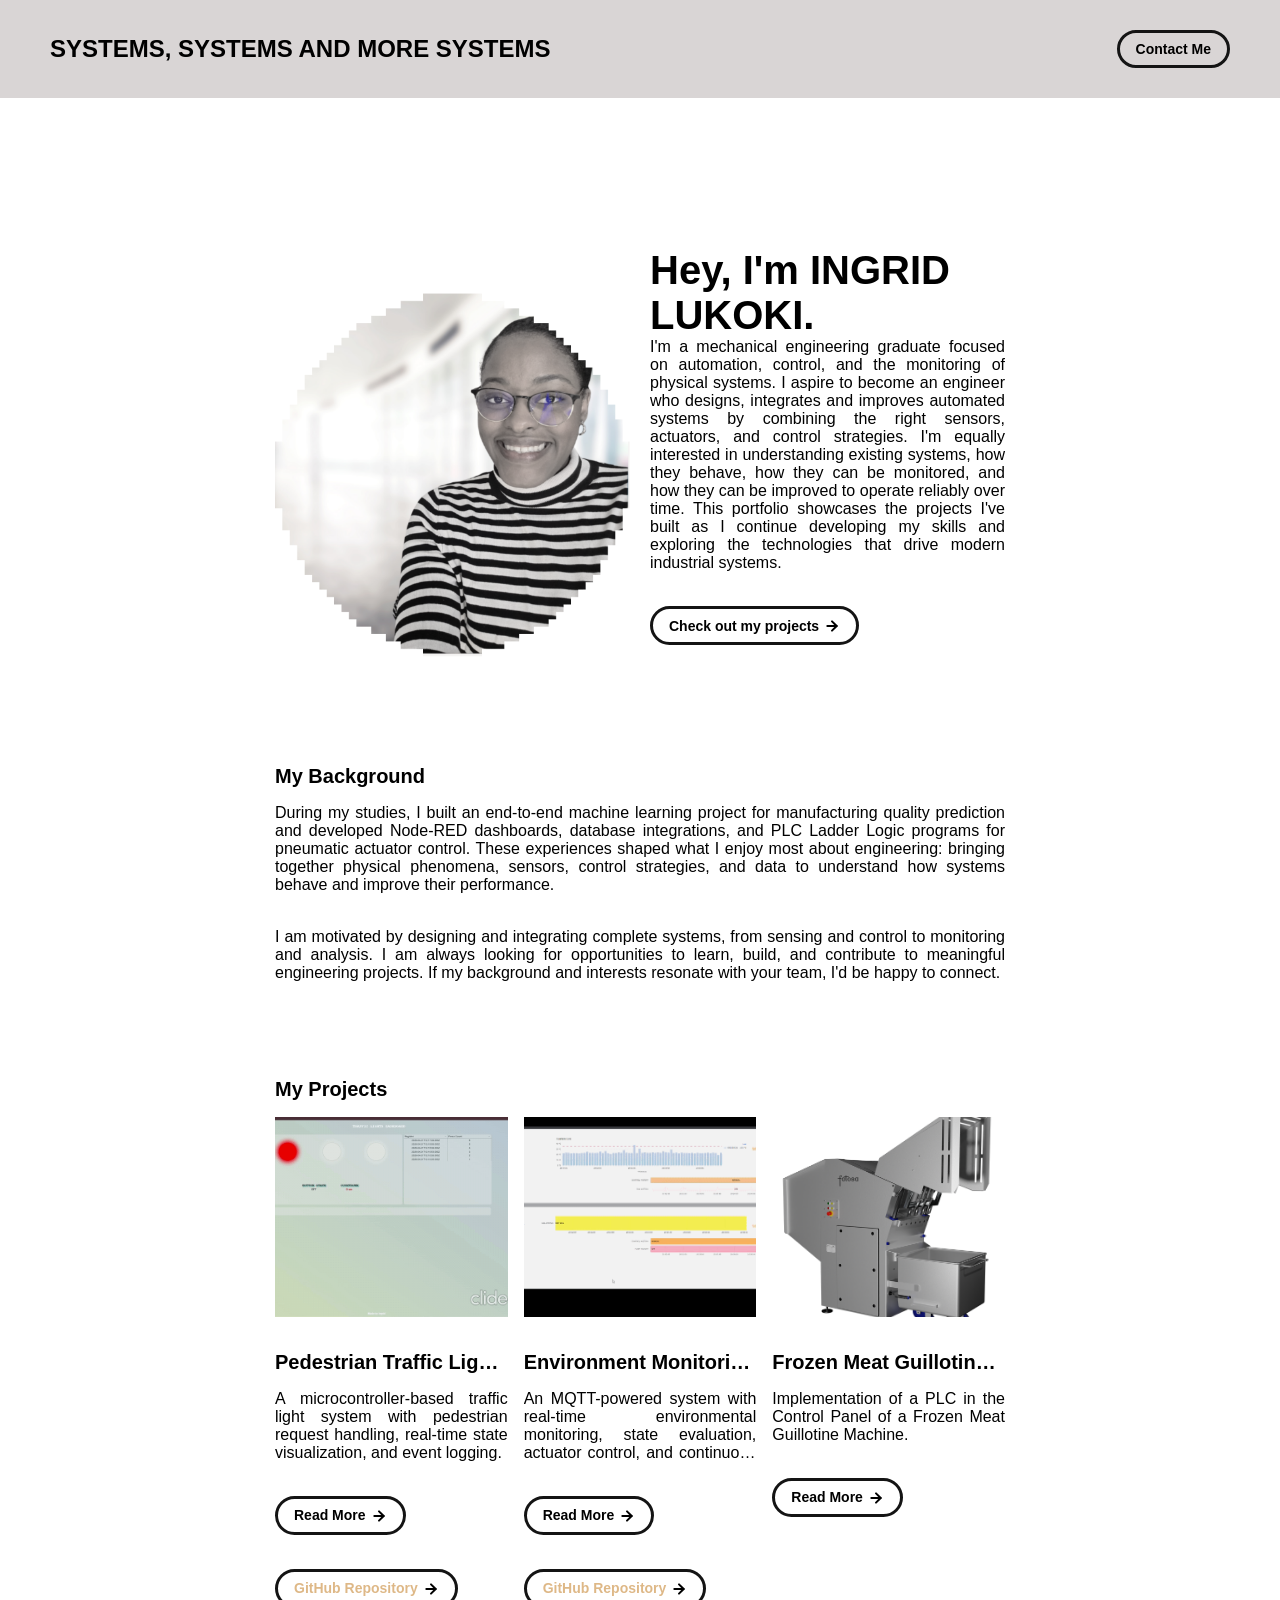
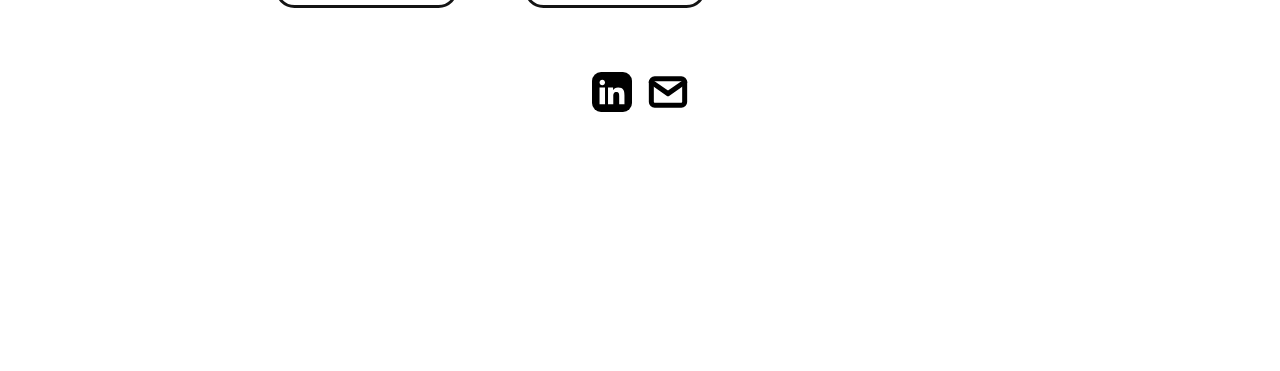
==== commit 6a56bc1a: "update machine retrofit project page content" ====
--- a/index.html
+++ b/index.html
@@ -172,7 +172,7 @@
           <!--retrofit machine-->
 
   <div class="project-card">
-            <img src="./assets/images/code.jpeg" class="project-image">
+            <img src="../assets/images/project_machine/machine_TBG480.png" class="project-image">
             <div class="project-card-text-container">
               <div class="subheader-text project-title">Frozen Meat Guillotine Machine Retrofit</div>
               <div class="body-text project-card-text"> Implementation of a PLC in the Control Panel of a Frozen Meat Guillotine Machine.</div>
--- a/css/typography.css
+++ b/css/typography.css
@@ -60,4 +60,13 @@
     font-weight:bold
 
 
+}
+
+
+.inlinelinks{
+    color: rgb(119, 113, 102);
+    font-style: oblique;
+    font-weight:bold
+
+
 }
